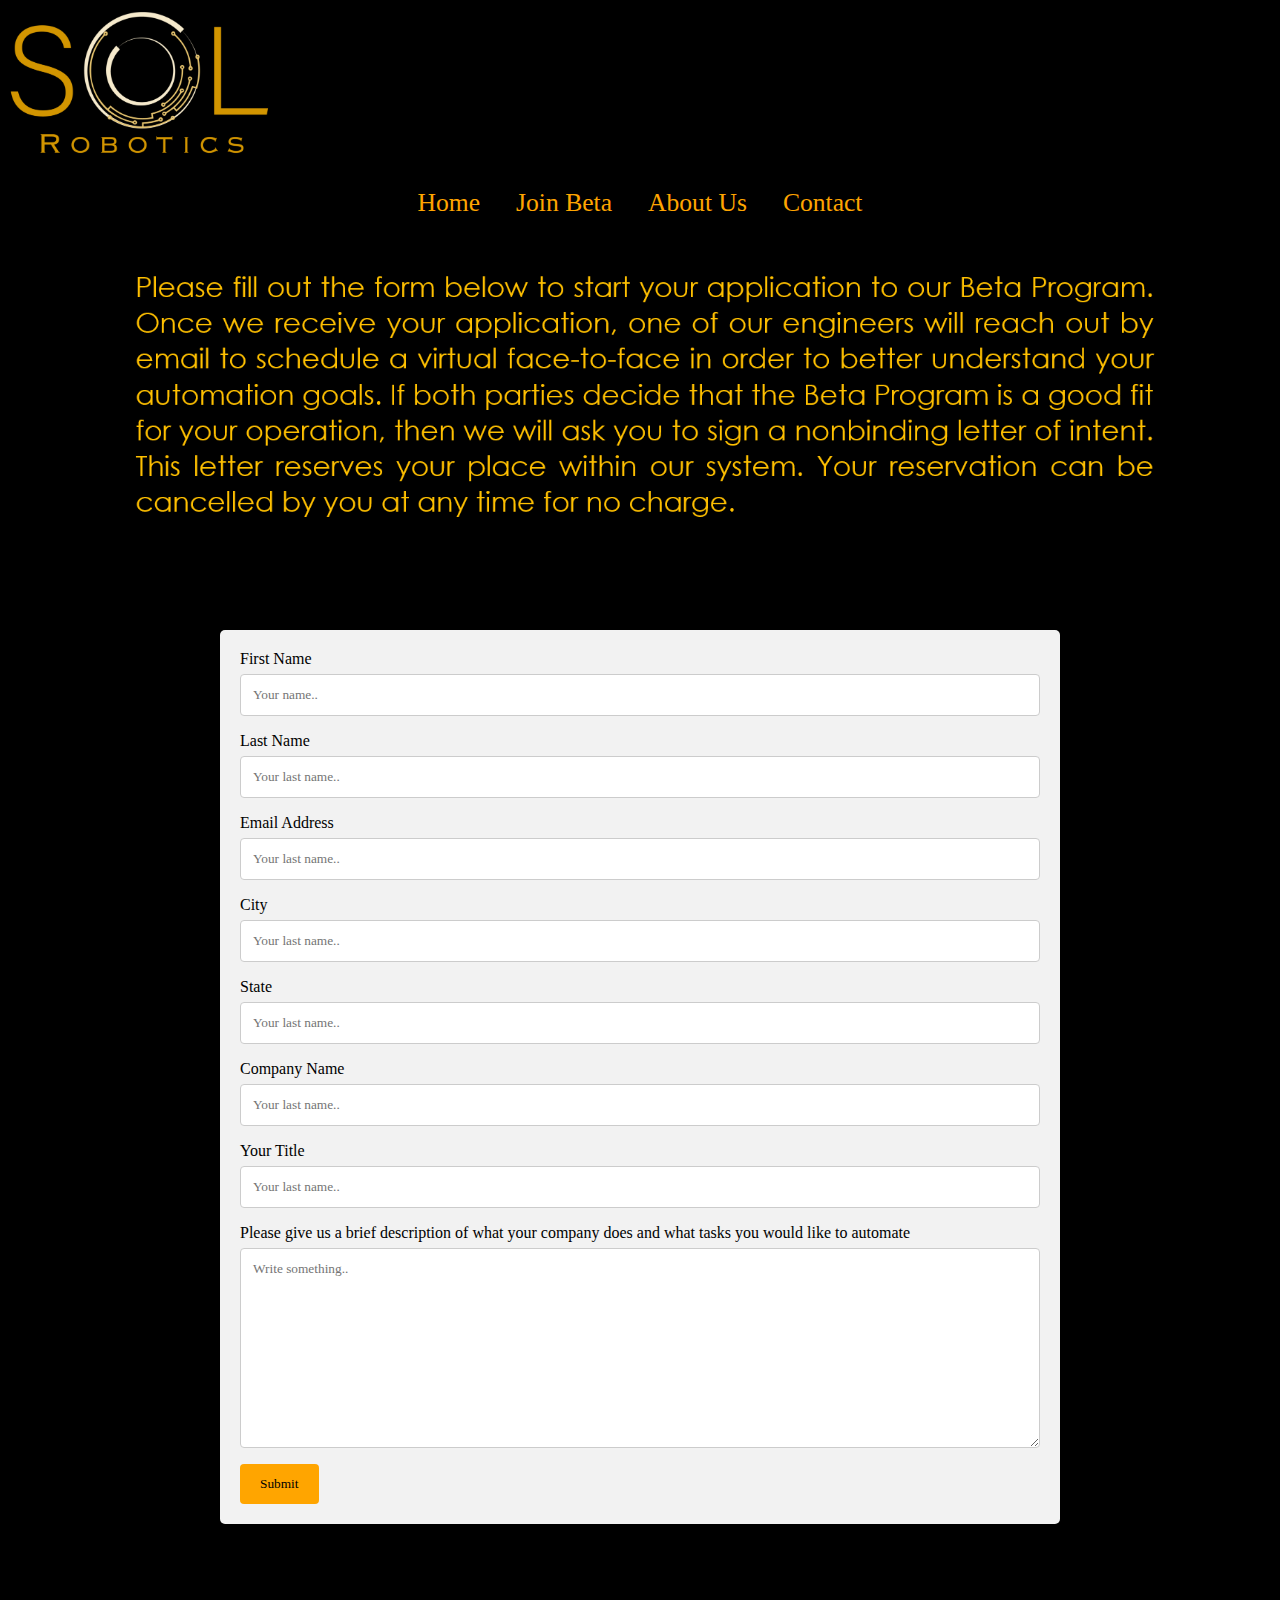
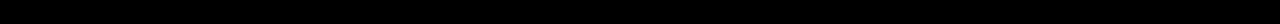
==== beta.html @ 07889ad1 "styles" ====
<html lang="en">
<head>
<!-- 	<meta charset="UTF-8">
	<meta name="viewport" contents=width=device-width, intial-scale=1.0"> -->
	<title>Document</title>
	<link rel="stylesheet" href="style.css">
</head>
<!-- <body style="background-color: black;  background-image: url('website_layout.png');  background-repeat: no-repeat; background-size:cover; background-position: top center; max-width: 1000px;"> -->
 <body style="background-color: black;">


	<img src="banner.png" style='width: 100%; border:none; max-width: 1400;   display: block;   margin-left: auto;   margin-right: auto;'/>
	
	    <header>
        <navbar>
            <div class="topnav">
				<!-- <img src="sol_logo2.png" class="logo"> -->
                <!-- <a class="active" href="#home">Home</a> -->
                <a href="index.html">Home</a>
                <a href="beta.html">Join Beta</a>
				<a href="about.html">About Us</a>
                <a href="contact.html">Contact</a>
            </div>
        </navbar>
    </header>
	
	
	
	<img src="beta.png" style='width: 100%; border:none; max-width: 1400;   display: block;   margin-left: auto;   margin-right: auto;'/>
	
	
	<div class="container">
  <!-- <form action="action_page.php"> -->
<form action="https://formsubmit.co/justin@solrobotics.com" method="POST">
    <label for="fname">First Name </label>
    <input type="text" id="fname" name="firstname" placeholder="Your name..">

    <label for="lname">Last Name</label>
    <input type="text" id="lname" name="lastname" placeholder="Your last name..">
	
	<label for="email">Email Address</label>
    <input type="text" id="lname" name="email" placeholder="Your last name..">

    <label for="city">City</label>
    <input type="text" id="lname" name="city" placeholder="Your last name..">
	
	<label for="state">State</label>
    <input type="text" id="lname" name="state" placeholder="Your last name..">
	
    <label for="company">Company Name</label>
    <input type="text" id="lname" name="company" placeholder="Your last name..">
	
	<label for="title">Your Title</label>
    <input type="text" id="lname" name="title" placeholder="Your last name..">
	
    <label for="subject">Please give us a brief description of what your company does and what tasks you would like to automate</label>
    <textarea id="subject" name="subject" placeholder="Write something.." style="height:200px"></textarea>

    <input type="submit" value="Submit">
	
		<!-- <input type="hidden" name="_next" href="thanks.html"> -->
	<!-- <input type="text" name="_honey" style="display:none"> -->
	<!-- <input type="hidden" name="_captcha" value="false"> -->

  </form>
</div>



</body>
</html>
---- style.css ----
*{
	margin: 0;
	padding: 0;
	font-family: century-gothic;
}


/* .Background{ */
/* background-color: black; */
/* background-image: url('website_layout.png'); */
/* background-repeat: no-repeat; */
/* background-position: top center; */
/* background-size:cover; */

/* max-width: 1000px; */
/* } */

/* style="background-color: black;  background-image: url('website_layout.png');  background-repeat: no-repeat; background-size:cover; background-position: top center;" */





/* .banner{ */
	/* width: 100%; */
	/* height: 100vh; */
	/* background-image: url(website_layout.png); */
	/* background-size: cover; */
	/* background-position: top; */
	/* border:none;  */
	/* max-width: 1200;    */
	/* display: block;    */
	/* margin-left: auto;    */
/* margin-right: auto; */
/* } */

/* .navbar{ */
	/* /* width: auto; */ */
	/* /* margin: auto; */ */
	   /* background-color: #333; */
	/* padding-right: 30px; */
    /* padding-top: 30px; */
	/* /* width: 100% */ */
	/* /* padding: 100px 0;  */ */
	/* position: absolute; */
	/* top: 0; */
	/* left: 0; */
	/* /* transform: translate(-50%); */ */
	/* /* display: flex;  */ */
	/* overflow: hidden; */
	/* /* align-items: right; */ */
	/* /* text-align: center; */ */
	/* justify-content: space-between; */
	/* z-index:10; */


/* } */

.logo{
	width: 20%;
	cursor: pointer;
}

/* .navbar ul li{ */
	/* list-style: none; */
	/* display: inline-block; */
	/* margin: 0 20px; */
	/* position: relative; */
/* } */

/* .navbar ul li a{ */
	 
	
	/* text-decoration: none; */
	/* color: orange; */
	/* text-transform: uppercase; */
	/* font-size: 1vw; */
	/* text-align: center; */
/* } */

/* .navbar ul li::after{ */
	/* content: ''; */
	/* height: 1px; */
	/* width: 0; */
	/* background: orange; */
	/* position: absolute; */
	/* left: 0; */
	/* bottom: -10; */
	/* transition: 0.25s; */
/* } */

/* .navbar ul li:hover::after{ */

	/* width: 100%; */

/* } */

/* #1{ */
  /* position: fixed; */
  /* left: 0; */
  /* bottom: 0; */
 
/* } */


.row {
    max-width: 1200;
    background-color: green;
    margin: auto;
    width: 80%;
	width: 100%; 
	border:none; 
	max-width: 1200;   
	display: block;   
	margin-left: auto;   
	margin-right: auto;
}

body {
    margin: 0;
}

/* Add a black background color to the top navigation */
.topnav {
    background-color: black;
    overflow: hidden;
    height:50px;
	width: 100%;
		max-width: 1200;   
	display: block;   
	margin-left: auto;   
	margin-right: auto;
	z-index: 2;
}

 

/* Style the links inside the navigation bar */
.topnav a {
    color: orange;
    text-align: center;
    padding: 14px 16px;
    text-decoration: none;
    font-size: 2vw;
    line-height:50px;
}

/* Change the color of links on hover */
.topnav a:hover {
    background-color: orange;
    color: black;
}

/* Add a color to the active/current link */
.topnav a.active {
    background-color: #4CAF50;
    color: white;
}
navbar{
  text-align:Center
}








.joinbeta {
    background-color: black;
    overflow: hidden;
    height:100px;
	width: 100%;
		max-width: 1200;   
	display: block;   
	margin-left: auto;   
	margin-right: auto;
	z-index: 2;
}

 

/* Style the links inside the navigation bar */
.joinbeta a {
    color: orange;
    text-align: center;
    padding: 10px 20px;
    text-decoration: none;
    font-size: 2vw;
    line-height:100px;
	border: orange 2px;
    border-style: solid;

}

/* Change the color of links on hover */
.joinbeta a:hover {
    background-color: orange;
    color: black;
}

/* Add a color to the active/current link */
.joinbeta a.active {
    background-color: #4CAF50;
    color: white;
}

beta{
  text-align:Center
}































/* Style inputs with type="text", select elements and textareas */
input[type=text], select, textarea {
  width: 100%; /* Full width */
  padding: 12px; /* Some padding */ 
  border: 1px solid #ccc; /* Gray border */
  border-radius: 4px; /* Rounded borders */
  box-sizing: border-box; /* Make sure that padding and width stays in place */
  margin-top: 6px; /* Add a top margin */
  margin-bottom: 16px; /* Bottom margin */
  resize: vertical /* Allow the user to vertically resize the textarea (not horizontally) */
}

/* Style the submit button with a specific background color etc */
input[type=submit] {
  background-color: orange;
  color: black;
  padding: 12px 20px;
  border: none;
  border-radius: 4px;
  cursor: pointer;
}

/* When moving the mouse over the submit button, add a darker green color */
input[type=submit]:hover {
  background-color: #45a049;
}

/* Add a background color and some padding around the form */
.container {
  
  max-width: 800;
  	display: block;   
	margin-left: auto;   
	margin-right: auto;
	margin-top:50px;
	margin-bottom:100px;
  border-radius: 5px;
  background-color: #f2f2f2;
  padding: 20px;
}
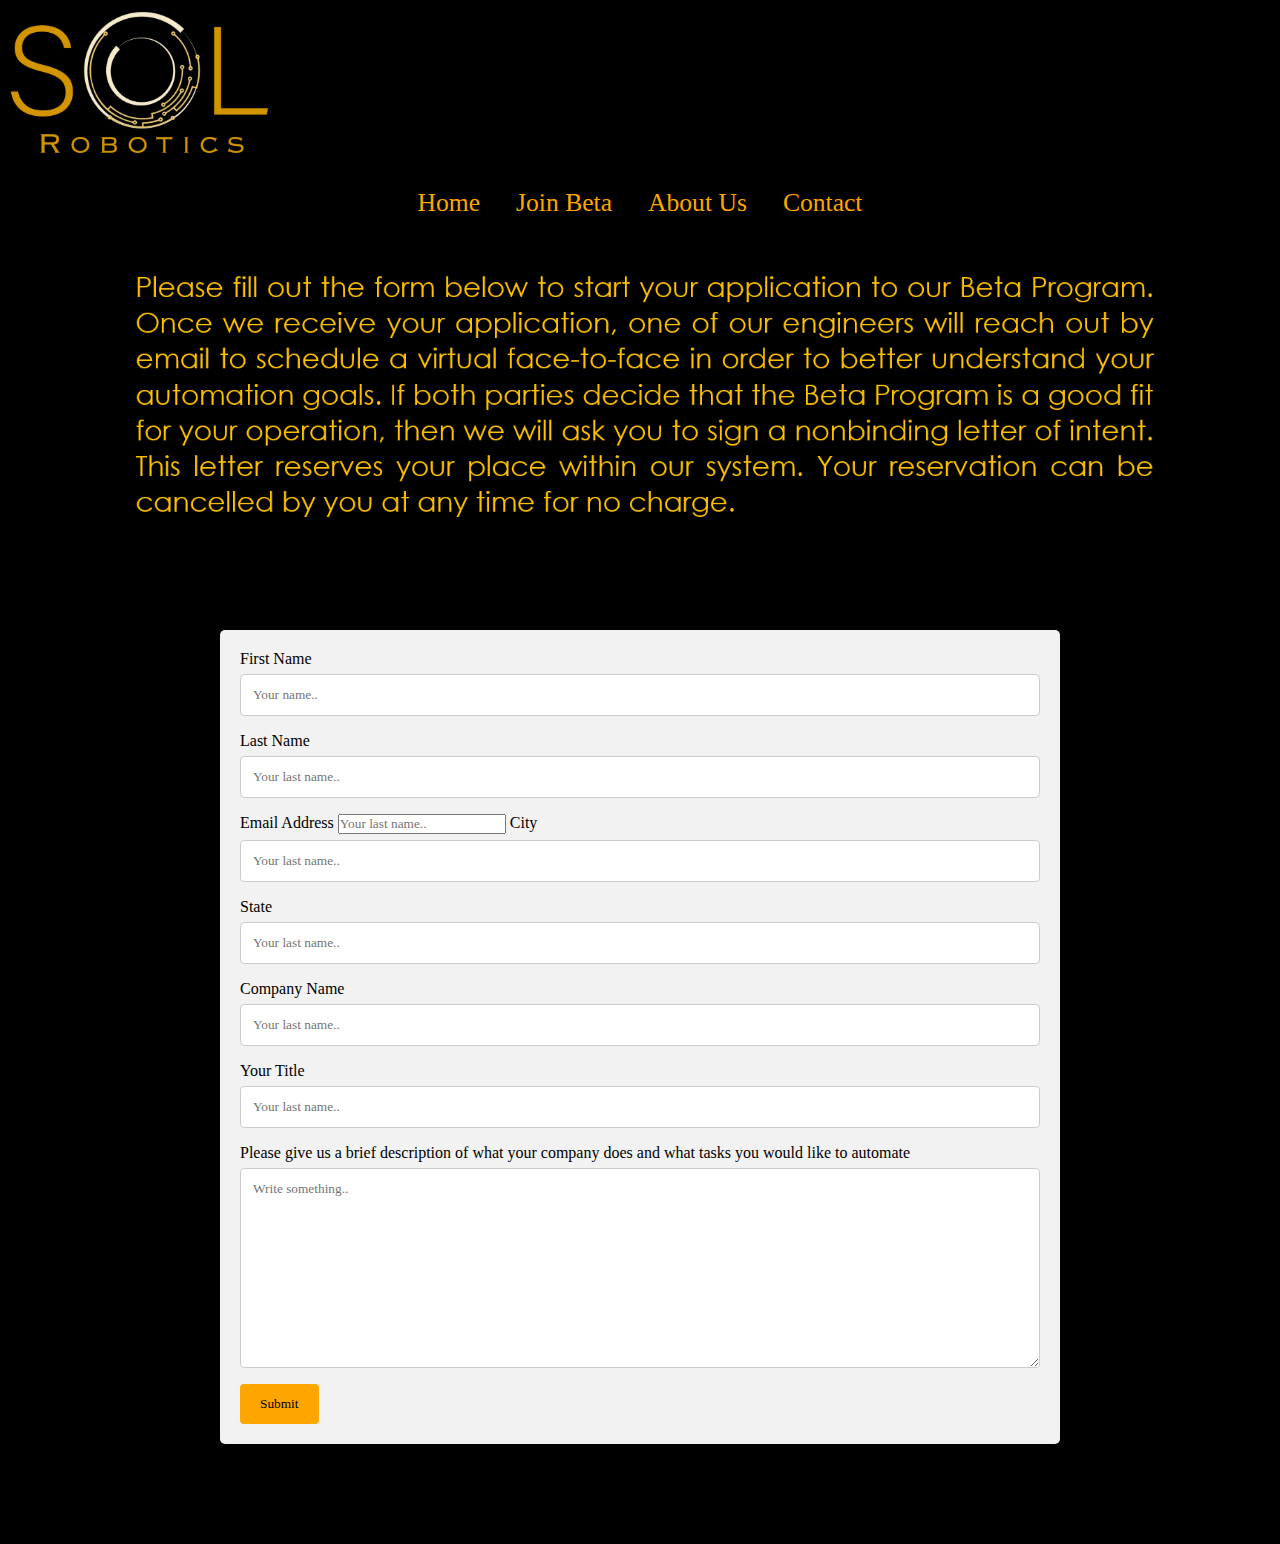
==== commit f3c9bf83: "styles" ====
--- a/beta.html
+++ b/beta.html
@@ -39,7 +39,7 @@
     <input type="text" id="lname" name="lastname" placeholder="Your last name..">
 	
 	<label for="email">Email Address</label>
-    <input type="text" id="lname" name="email" placeholder="Your last name..">
+    <input type="email" id="lname" name="email" placeholder="Your last name..">
 
     <label for="city">City</label>
     <input type="text" id="lname" name="city" placeholder="Your last name..">
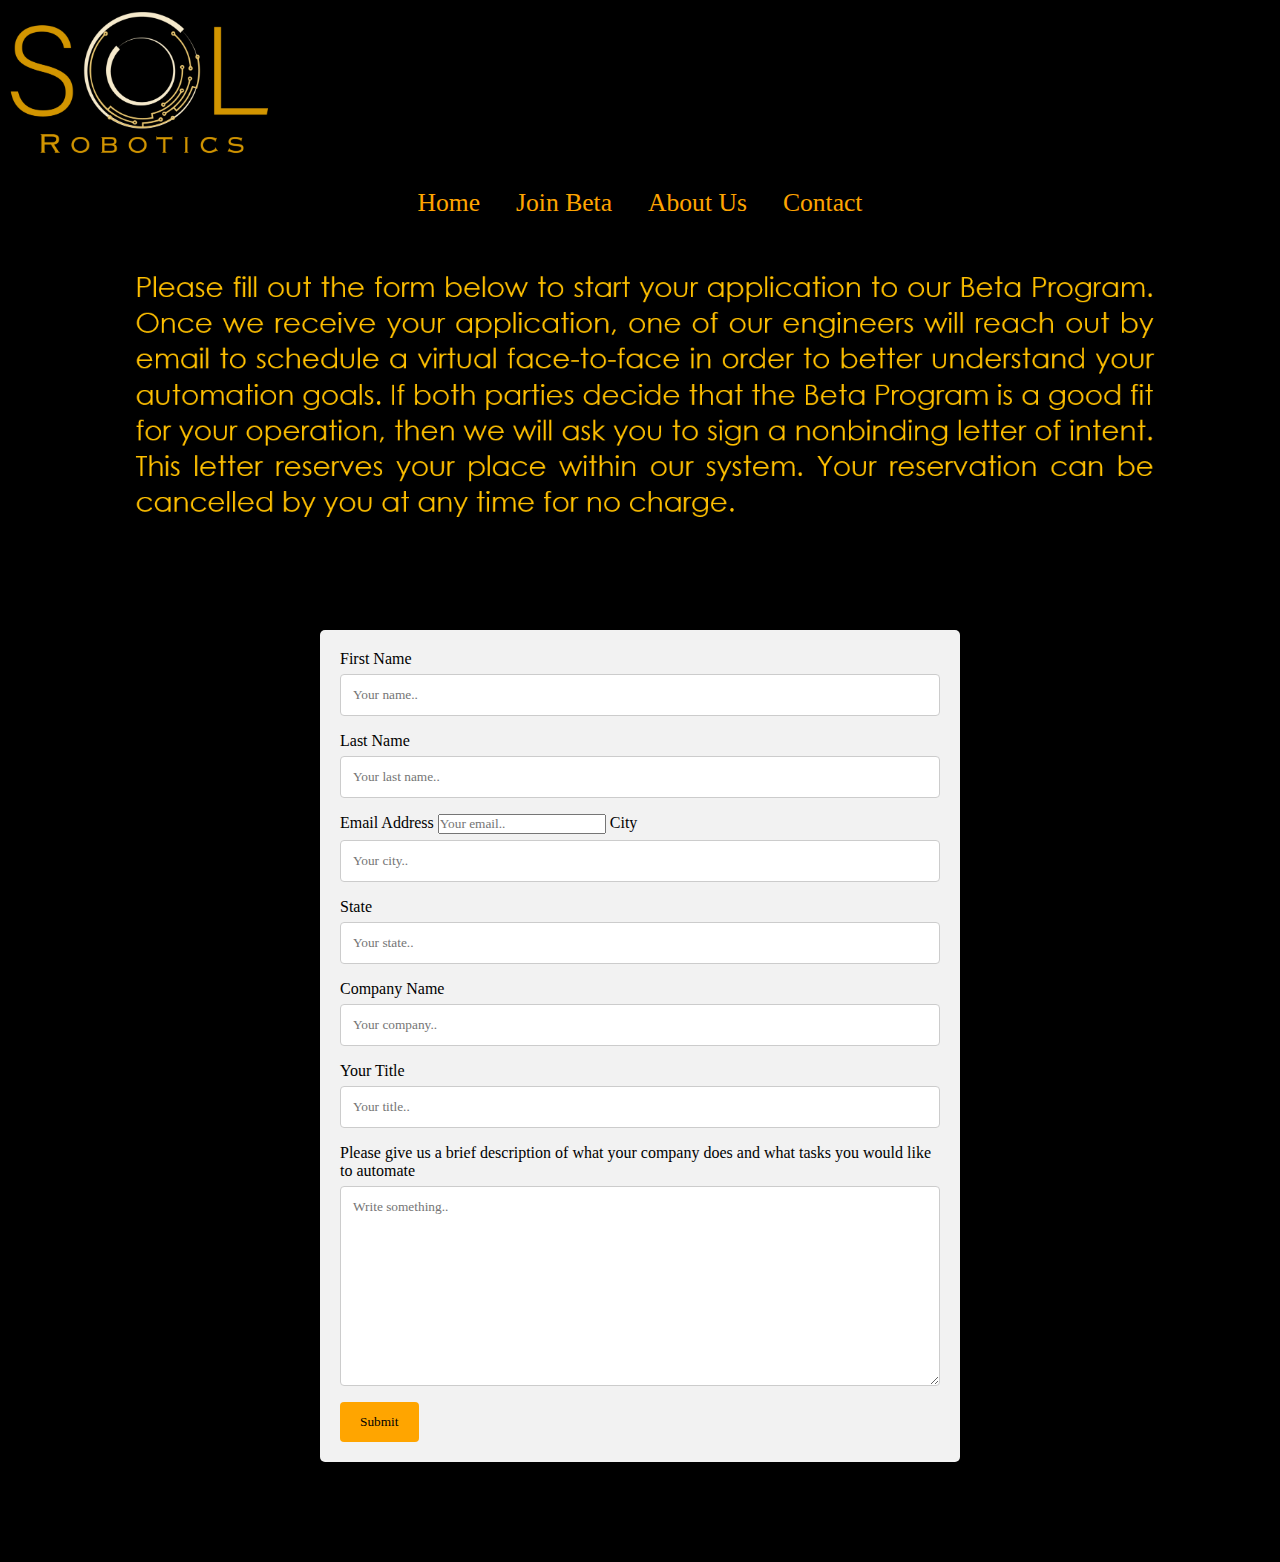
==== commit d92740cb: "styles" ====
--- a/beta.html
+++ b/beta.html
@@ -38,29 +38,29 @@
     <label for="lname">Last Name</label>
     <input type="text" id="lname" name="lastname" placeholder="Your last name..">
 	
-	<label for="email">Email Address</label>
-    <input type="email" id="lname" name="email" placeholder="Your last name..">
+	<label for="emaill">Email Address</label>
+    <input type="email" id="lname" name="email" placeholder="Your email..">
 
     <label for="city">City</label>
-    <input type="text" id="lname" name="city" placeholder="Your last name..">
+    <input type="text" id="lname" name="city" placeholder="Your city..">
 	
 	<label for="state">State</label>
-    <input type="text" id="lname" name="state" placeholder="Your last name..">
+    <input type="text" id="lname" name="state" placeholder="Your state..">
 	
     <label for="company">Company Name</label>
-    <input type="text" id="lname" name="company" placeholder="Your last name..">
+    <input type="text" id="lname" name="company" placeholder="Your company..">
 	
 	<label for="title">Your Title</label>
-    <input type="text" id="lname" name="title" placeholder="Your last name..">
+    <input type="text" id="lname" name="title" placeholder="Your title..">
 	
     <label for="subject">Please give us a brief description of what your company does and what tasks you would like to automate</label>
     <textarea id="subject" name="subject" placeholder="Write something.." style="height:200px"></textarea>
 
     <input type="submit" value="Submit">
 	
-		<!-- <input type="hidden" name="_next" href="thanks.html"> -->
-	<!-- <input type="text" name="_honey" style="display:none"> -->
-	<!-- <input type="hidden" name="_captcha" value="false"> -->
+		<input type="hidden" name="_next" value="https://justinphunt.github.io/solwebsitemockup/thanks.html">
+	<input type="text" name="_honey" style="display:none">
+	<input type="hidden" name="_captcha" value="false">
 
   </form>
 </div>
--- a/style.css
+++ b/style.css
@@ -270,7 +270,7 @@
 /* Add a background color and some padding around the form */
 .container {
   
-  max-width: 800;
+  max-width: 600;
   	display: block;   
 	margin-left: auto;   
 	margin-right: auto;
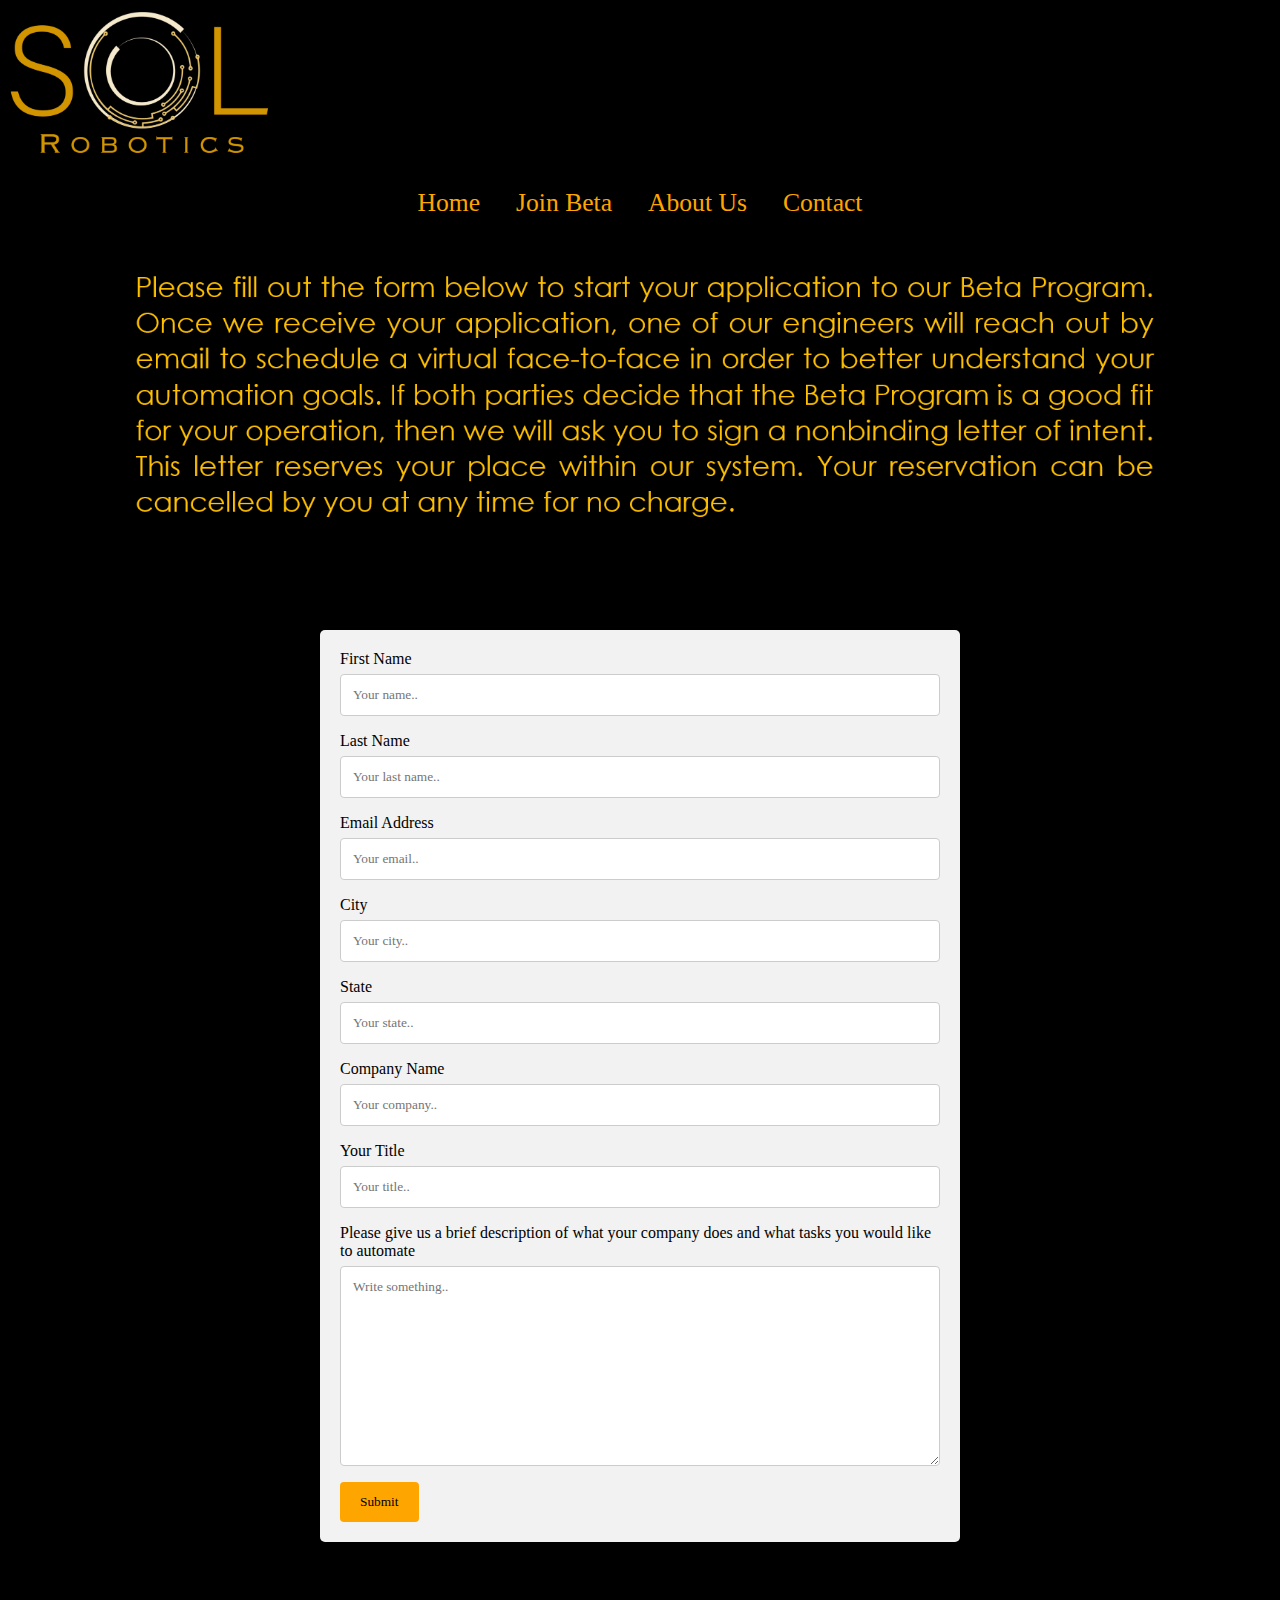
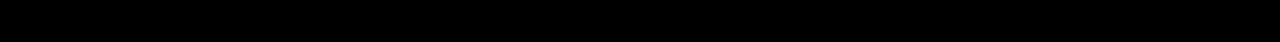
==== commit d1adb097: "styles" ====
--- a/beta.html
+++ b/beta.html
@@ -33,25 +33,25 @@
   <!-- <form action="action_page.php"> -->
 <form action="https://formsubmit.co/justin@solrobotics.com" method="POST">
     <label for="fname">First Name </label>
-    <input type="text" id="fname" name="firstname" placeholder="Your name..">
+    <input type="text" id="fname" name="firstname" placeholder="Your name.."  required>
 
     <label for="lname">Last Name</label>
-    <input type="text" id="lname" name="lastname" placeholder="Your last name..">
+    <input type="text" id="lname" name="lastname" placeholder="Your last name.."  required>
 	
-	<label for="emaill">Email Address</label>
-    <input type="email" id="lname" name="email" placeholder="Your email..">
+	<label for="email">Email Address</label>
+    <input type="text" id="email" name="email" placeholder="Your email.."  required>
 
     <label for="city">City</label>
-    <input type="text" id="lname" name="city" placeholder="Your city..">
+    <input type="text" id="city" name="city" placeholder="Your city.."  required>
 	
 	<label for="state">State</label>
-    <input type="text" id="lname" name="state" placeholder="Your state..">
+    <input type="text" id="state" name="state" placeholder="Your state.."  required>
 	
     <label for="company">Company Name</label>
-    <input type="text" id="lname" name="company" placeholder="Your company..">
+    <input type="text" id="company" name="company" placeholder="Your company.."  required>
 	
 	<label for="title">Your Title</label>
-    <input type="text" id="lname" name="title" placeholder="Your title..">
+    <input type="text" id="title" name="title" placeholder="Your title.."  required>
 	
     <label for="subject">Please give us a brief description of what your company does and what tasks you would like to automate</label>
     <textarea id="subject" name="subject" placeholder="Write something.." style="height:200px"></textarea>
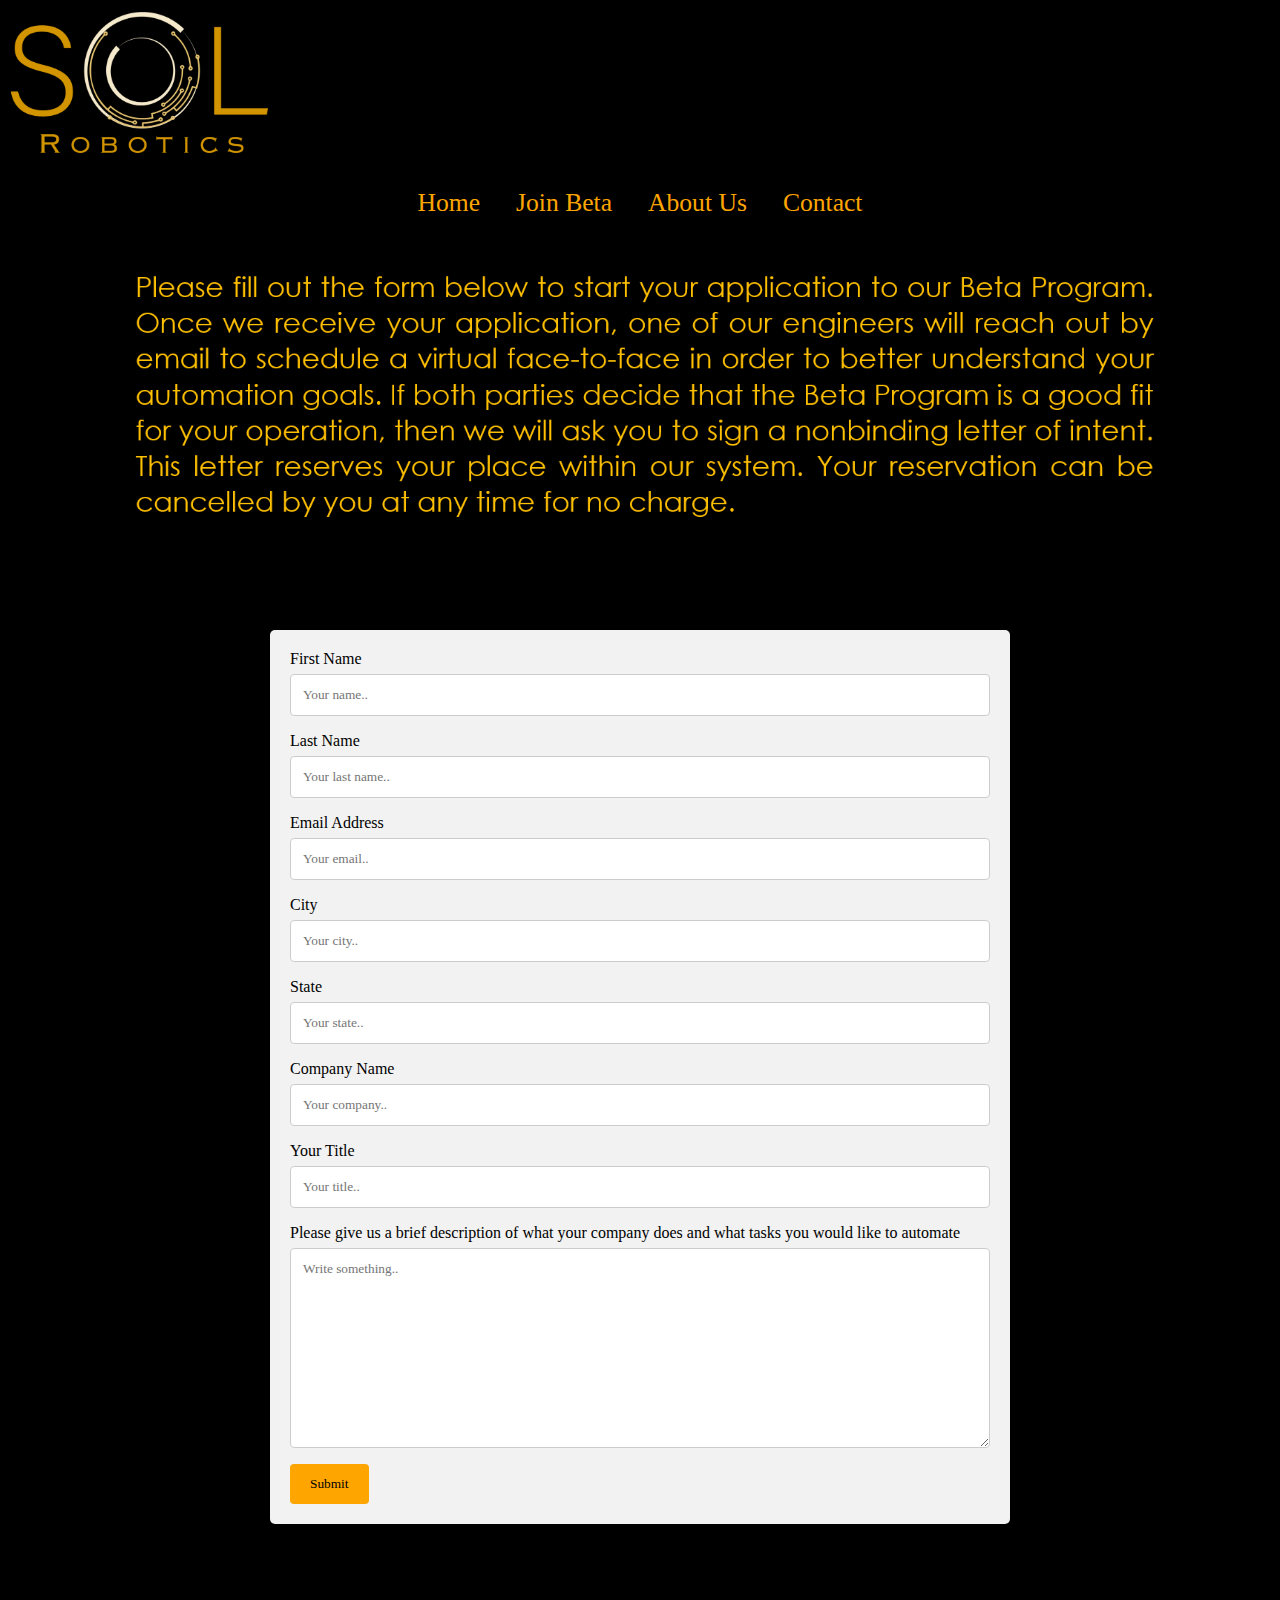
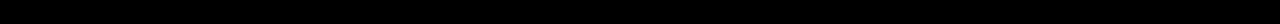
==== commit 5d4db6c0: "styles" ====
--- a/beta.html
+++ b/beta.html
@@ -39,7 +39,7 @@
     <input type="text" id="lname" name="lastname" placeholder="Your last name.."  required>
 	
 	<label for="email">Email Address</label>
-    <input type="text" id="email" name="email" placeholder="Your email.."  required>
+    <input type="text" id="email" name="email" placeholder="Your email.." required>
 
     <label for="city">City</label>
     <input type="text" id="city" name="city" placeholder="Your city.."  required>
--- a/style.css
+++ b/style.css
@@ -270,7 +270,7 @@
 /* Add a background color and some padding around the form */
 .container {
   
-  max-width: 600;
+  max-width: 700;
   	display: block;   
 	margin-left: auto;   
 	margin-right: auto;
